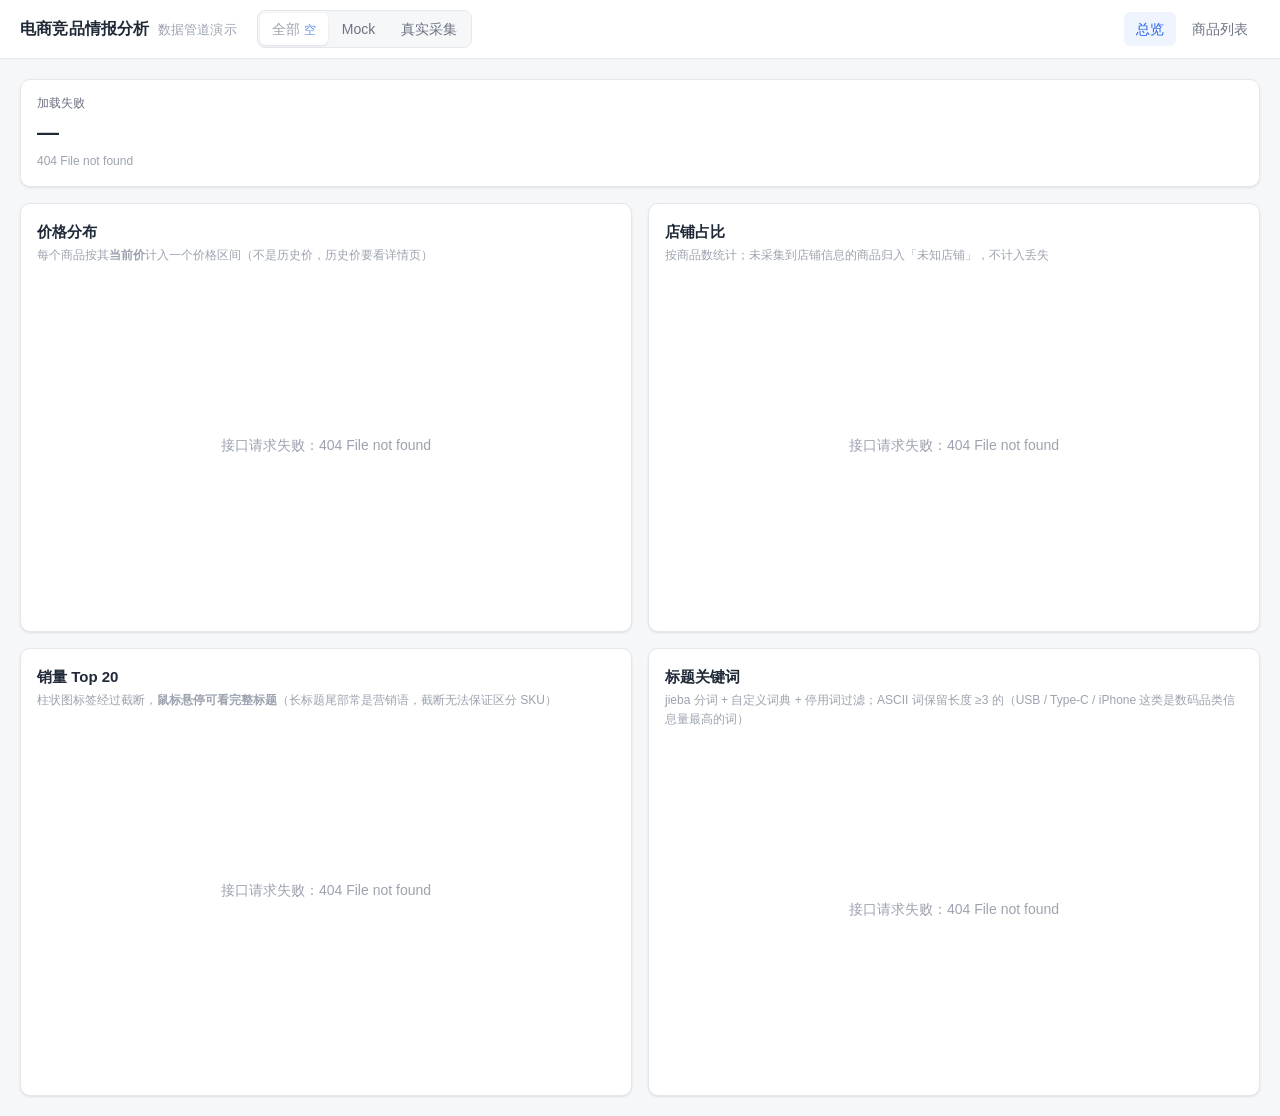
==== frontend/index.html @ 3df13cca "阶段 2：API 层 + 前端闭环 + 281 个测试全绿 ## 新增  - app/api/deps.py        ★ ?source= 过滤的【唯一】实现（apply_source） - a" ====
<!DOCTYPE html>
<html lang="zh-CN">
<head>
<meta charset="utf-8">
<meta name="viewport" content="width=device-width, initial-scale=1">
<title>电商竞品情报分析平台 · 总览</title>
<link rel="stylesheet" href="static/css/style.css">

<!-- ==========================================================================
     ECharts 及其本地兜底

     ★ 版本必须是 5.6.0，两个都不能动：
       · 5.5.1 —— 是网上博客和 AI 生成代码里最常见的版本号，
                  但实测在 bootcdn / staticfile 上都是 **404**
       · 6.x   —— echarts-wordcloud 2.1.0 官方兼容声明是 `echarts ^5.0.1`，
                  升到 6 之后的报错是 "series.wordCloud not exists"，
                  这句话会把人引去查"是不是插件没引"，而不是"是不是版本不对"

     ★ 兜底为什么用 document.write 而不是动态 appendChild：
       动态插入的 <script> 默认是**异步**的，后面的脚本会先执行，
       到那时 echarts 还没到——于是兜底看起来"没生效"。
       document.write 是在解析期同步插入，能保证顺序。
       （代价：它会阻塞解析。但这里换来的正是我们要的顺序保证。）
     ======================================================================= -->
<script src="https://cdn.bootcdn.net/ajax/libs/echarts/5.6.0/echarts.min.js"></script>
<script>
  window.echarts || document.write('<script src="vendor/echarts.min.js"><\/script>');
</script>
<script src="https://cdn.bootcdn.net/ajax/libs/echarts-wordcloud/2.1.0/echarts-wordcloud.min.js"></script>
<script>
  // 插件的 UMD 包装会把自己挂在 `window['echarts-wordcloud']` 上，
  // 所以用它判断加载是否成功（插件没有提供别的探测方式）。
  window['echarts-wordcloud'] ||
    document.write('<script src="vendor/echarts-wordcloud.min.js"><\/script>');
</script>
</head>

<body>

<header class="topbar">
  <div class="topbar-inner">
    <div class="brand">电商竞品情报分析<span>数据管道演示</span></div>
    <!-- 数据源切换由 JS 填充：计数要从接口拿，不能写死在 HTML 里 -->
    <div class="switcher" id="source-switcher" role="group" aria-label="数据源"></div>
    <nav class="pages">
      <a href="index.html" class="active">总览</a>
      <a href="products.html">商品列表</a>
    </nav>
  </div>
</header>

<main>
  <!-- 总览卡片 -->
  <section class="cards" id="cards"></section>

  <!--
    全局提示条。★ 它承载的是"这个数据源整体上缺了什么"，
    而不是某一张图缺了什么——单张图的缺失由各自的图内提示负责。
    两层提示分开，是因为它们回答的问题不同：
      全局条："这个数据源是什么状态"
      图内条："这张图为什么是空的"
  -->
  <div class="notice" id="global-notice"></div>

  <section class="charts">

    <div class="panel">
      <h2>价格分布</h2>
      <div class="hint">每个商品按其<b>当前价</b>计入一个价格区间（不是历史价，历史价要看详情页）</div>
      <div class="notice" id="notice-price"></div>
      <div class="chart" id="chart-price"></div>
      <div class="empty-state" id="empty-price"></div>
    </div>

    <div class="panel">
      <h2>店铺占比</h2>
      <div class="hint">按商品数统计；未采集到店铺信息的商品归入「未知店铺」，不计入丢失</div>
      <div class="notice" id="notice-shop"></div>
      <div class="chart" id="chart-shop"></div>
      <div class="empty-state" id="empty-shop"></div>
    </div>

    <div class="panel">
      <h2>销量 Top 20</h2>
      <div class="hint">柱状图标签经过截断，<b>鼠标悬停可看完整标题</b>（长标题尾部常是营销语，截断无法保证区分 SKU）</div>
      <div class="notice" id="notice-sales"></div>
      <div class="chart tall" id="chart-sales"></div>
      <div class="empty-state" id="empty-sales"></div>
    </div>

    <div class="panel">
      <h2>标题关键词</h2>
      <div class="hint">jieba 分词 + 自定义词典 + 停用词过滤；ASCII 词保留长度 ≥3 的（USB / Type-C / iPhone 这类是数码品类信息量最高的词）</div>
      <div class="notice" id="notice-words"></div>
      <div class="chart tall" id="chart-words"></div>
      <div class="empty-state" id="empty-words"></div>
    </div>

  </section>
</main>

<script src="static/js/api.js"></script>
<script src="static/js/charts.js"></script>
<script>
/* ============================================================================
 * 页面装配
 *
 * 整体是"先渲染骨架、再并发拉数据"：
 * 五个接口之间没有依赖，串行等会让首屏慢 5 倍。
 * ========================================================================== */

/** 渲染数据源切换按钮。
 *
 *  ★ 计数来自 /api/stats/sources，所以"两个数据源各有多少条"
 *    在界面上是**可见**的——这是"双数据源隔离"最直接的证据，
 *    比在 README 里写一段话有力得多。
 */
async function renderSwitcher() {
  const box = document.getElementById('source-switcher');
  const active = currentSource();

  let counts = {};
  try {
    const data = await apiGet('/api/stats/sources');
    for (const s of data.sources) counts[s.source] = s.product_count;
  } catch (err) {
    // 拿不到计数不影响切换功能，按钮上不显示数字就行。
    // ★ 不在这里弹错误：接口本身还能用，弹一个红框只会让人以为整个服务挂了。
    console.warn('数据源清单加载失败，切换按钮将不显示计数', err);
  }

  box.innerHTML = '';
  for (const s of SOURCES) {
    const btn = document.createElement('button');
    btn.type = 'button';
    btn.setAttribute('aria-pressed', String(s.id === active));
    // all 的计数是各源之和，接口不单独返回，这里自己加
    const n = s.id === 'all'
      ? Object.values(counts).reduce((a, b) => a + b, 0)
      : counts[s.id];
    btn.innerHTML = n === undefined
      ? s.label
      : `${s.label}<span class="count">${n === 0 ? '空' : n}</span>`;
    // 空数据源不置灰禁用——点进去看到空态提示，本身就是演示的一部分
    if (n === 0) btn.classList.add('empty');

    btn.onclick = () => {
      if (s.id === currentSource()) return;
      setSource(s.id);
      location.reload();   // 简单直接：重新拉一遍所有数据
    };
    box.appendChild(btn);
  }
}

function renderCards(ov) {
  const box = document.getElementById('cards');
  const price = ov.price;

  const items = [
    { label: '商品数', value: fmtInt(ov.product_count),
      sub: ov.price_missing ? `${ov.price_missing} 个无价格` : '全部有价格' },
    { label: '店铺数', value: fmtInt(ov.shop_count), sub: '按店铺字段去重' },
    { label: '价格点', value: fmtInt(ov.price_point_count),
      sub: ov.product_count
        ? `均 ${(ov.price_point_count / ov.product_count).toFixed(1)} 点/商品` : '—' },
    { label: '价格中位数', value: price ? fmtPrice(price.median) : '—',
      sub: price ? `${fmtPrice(price.min)} ~ ${fmtPrice(price.max)}` : '无数据' },
    // ★ 销量这一格是"数据源差异"最直观的体现：
    //   Mock 有，真实采集没有。空着 + 一句说明，而不是显示 0——
    //   显示 0 会被读成"一件都没卖出去"，那是完全不同的事实。
    ov.has_sales
      ? { label: '销量合计', value: fmtInt(ov.sales.total),
          sub: `最高单品 ${fmtInt(ov.sales.max)}` }
      : { label: '销量合计', value: '—', sub: '真实电商不公开销量' },
  ];

  box.innerHTML = items.map((it) => `
    <div class="card">
      <div class="label">${it.label}</div>
      <div class="value">${it.value}</div>
      <div class="sub">${it.sub}</div>
    </div>`).join('');
}

/** 并发拉取 4 张图的数据。
 *
 *  ★ 用 Promise.all 而不是 await 四次：四个接口互不依赖，
 *    串行的话首屏时间等于四者之和。
 *  ★ 但**任何一个失败都不该让整页白屏**——所以不是 Promise.all 直接
 *    抛错，而是每张图各自 catch 后把自己的空态显示出来。
 *    第一版是裸的 Promise.all，结果 onerror 一挂整页什么都不显示，
 *    而控制台只有一个错，很容易以为是接口全挂了。
 */
async function loadCharts() {
  const jobs = [
    ['/api/stats/price-distribution', renderPriceDistribution,
     'chart-price', 'empty-price', 'notice-price'],
    ['/api/stats/sales-top', renderSalesTop,
     'chart-sales', 'empty-sales', 'notice-sales'],
    ['/api/stats/shop-share', renderShopShare,
     'chart-shop', 'empty-shop', 'notice-shop'],
    ['/api/stats/keywords', renderKeywords,
     'chart-words', 'empty-words', 'notice-words'],
  ];

  await Promise.all(jobs.map(async ([path, render, chartId, emptyId, noticeId]) => {
    try {
      const data = await apiGet(path);
      render(chartId, emptyId, noticeId, data);
    } catch (err) {
      console.error(path, err);
      toggleEmpty(chartId, emptyId, true, `接口请求失败：${err.message}`);
    }
  }));
}

(async function main() {
  // 切换按钮先画出来，它不依赖统计接口
  renderSwitcher();

  try {
    const ov = await apiGet('/api/stats/overview');
    renderCards(ov);
    showNotice('global-notice', ov.notice);
  } catch (err) {
    document.getElementById('cards').innerHTML =
      `<div class="card"><div class="label">加载失败</div>
       <div class="value">—</div><div class="sub">${err.message}</div></div>`;
  }

  await loadCharts();
})();
</script>
</body>
</html>
---- frontend/static/css/style.css ----
/* ============================================================================
 * 全局样式
 *
 * 纯手写 CSS，没有 Tailwind / Bootstrap / 任何构建步骤。
 * 理由和"前端用纯 HTML"是同一个：这是一个**作品集项目**，
 * 面试官 clone 下来要能直接打开。多一个 npm install 就多一半的人不会打开。
 *
 * 用 CSS 变量而不是写死颜色，是为了让"图表配色"和"页面配色"能对上——
 * ECharts 那边要读同一批色值（见 charts.js 里的 palette）。
 * 两边写死两套色值，改主题时必然改漏一处，然后就出现"图上有个不认识的蓝色"。
 * ========================================================================== */

:root {
  --bg: #f6f7f9;
  --surface: #ffffff;
  --border: #e4e7ec;
  --text: #1f2937;
  --text-soft: #6b7280;
  --text-faint: #9ca3af;
  --accent: #2563eb;
  --accent-soft: #eff4ff;
  --warn-bg: #fffbeb;
  --warn-border: #fcd34d;
  --warn-text: #92400e;
  --radius: 10px;
  --shadow: 0 1px 2px rgba(16, 24, 40, .04), 0 1px 3px rgba(16, 24, 40, .06);
}

* { box-sizing: border-box; }

body {
  margin: 0;
  background: var(--bg);
  color: var(--text);
  /* 中文字体栈：把系统中文字体排在前面。
     顺序很讲究——macOS 上如果先写 Arial，中文会走 Arial 的
     回退字体，字重和行高都不对。 */
  font-family: -apple-system, BlinkMacSystemFont, "Segoe UI", "PingFang SC",
               "Hiragino Sans GB", "Microsoft YaHei", "Helvetica Neue", Arial, sans-serif;
  font-size: 14px;
  line-height: 1.6;
}

/* --------------------------------------------------------------------------
 * 顶栏
 * ------------------------------------------------------------------------ */
header.topbar {
  position: sticky;
  top: 0;
  z-index: 20;
  background: var(--surface);
  border-bottom: 1px solid var(--border);
  padding: 0 20px;
}

.topbar-inner {
  max-width: 1440px;
  margin: 0 auto;
  display: flex;
  align-items: center;
  gap: 20px;
  min-height: 58px;
  flex-wrap: wrap;
}

.brand { font-size: 16px; font-weight: 650; letter-spacing: .2px; }
.brand span { color: var(--text-faint); font-weight: 400; font-size: 13px; margin-left: 8px; }

nav.pages { display: flex; gap: 4px; margin-left: auto; }
nav.pages a {
  color: var(--text-soft);
  text-decoration: none;
  padding: 6px 12px;
  border-radius: 6px;
  font-weight: 500;
}
nav.pages a:hover { background: var(--bg); color: var(--text); }
nav.pages a.active { background: var(--accent-soft); color: var(--accent); }

/* --------------------------------------------------------------------------
 * 数据源切换（分段控件）
 *
 * ★ 这一个控件是整个项目的门面：它让"双数据源隔离"这件事
 *   在界面上**可见**，而不是只能写在 README 里。
 * ------------------------------------------------------------------------ */
.switcher {
  display: flex;
  background: var(--bg);
  border: 1px solid var(--border);
  border-radius: 8px;
  padding: 2px;
  gap: 2px;
}
.switcher button {
  border: 0;
  background: transparent;
  color: var(--text-soft);
  font: inherit;
  font-weight: 500;
  padding: 5px 12px;
  border-radius: 6px;
  cursor: pointer;
  white-space: nowrap;
}
.switcher button:hover { color: var(--text); }
.switcher button[aria-pressed="true"] {
  background: var(--surface);
  color: var(--accent);
  box-shadow: var(--shadow);
}
/* 没有数据的源：淡一点，但仍然可点——
   点进去看到空态提示，本身就是演示的一部分。 */
.switcher button.empty { color: var(--text-faint); }
.switcher button .count { color: var(--text-faint); font-weight: 400; margin-left: 4px; font-size: 12px; }
.switcher button[aria-pressed="true"] .count { color: var(--accent); opacity: .7; }

/* --------------------------------------------------------------------------
 * 布局
 * ------------------------------------------------------------------------ */
main { max-width: 1440px; margin: 0 auto; padding: 20px; }

.cards {
  display: grid;
  grid-template-columns: repeat(auto-fit, minmax(170px, 1fr));
  gap: 12px;
  margin-bottom: 16px;
}

.card {
  background: var(--surface);
  border: 1px solid var(--border);
  border-radius: var(--radius);
  padding: 14px 16px;
  box-shadow: var(--shadow);
}
.card .label { color: var(--text-soft); font-size: 12px; margin-bottom: 2px; }
.card .value { font-size: 22px; font-weight: 650; font-variant-numeric: tabular-nums; }
.card .sub { color: var(--text-faint); font-size: 12px; margin-top: 2px; }

.charts { display: grid; grid-template-columns: repeat(auto-fit, minmax(520px, 1fr)); gap: 16px; }

.panel {
  background: var(--surface);
  border: 1px solid var(--border);
  border-radius: var(--radius);
  box-shadow: var(--shadow);
  padding: 16px;
  min-width: 0;              /* ★ 没有这行，grid 子项里的长表格会把布局撑破 */
}
.panel h2 {
  margin: 0 0 2px;
  font-size: 15px;
  font-weight: 620;
}
.panel .hint { color: var(--text-faint); font-size: 12px; margin-bottom: 10px; }

/* ECharts 容器必须有显式高度，否则 canvas 高度为 0，图完全不显示
   ——而控制台一个错都没有，这是最容易卡住新手的一步。 */
.chart { width: 100%; height: 340px; }
.chart.tall { height: 520px; }

/* --------------------------------------------------------------------------
 * 空态 / 提示
 *
 * ★ 这个块是本项目"诚实呈现"的落点。真实电商的销量不在网页端公开，
 *   所以 ?source=smzdm 下销量图必然是空的。
 *   空白的图看起来像系统坏了；一句解释才是诚实的。
 * ------------------------------------------------------------------------ */
.notice {
  display: none;
  background: var(--warn-bg);
  border: 1px solid var(--warn-border);
  color: var(--warn-text);
  border-radius: 8px;
  padding: 10px 12px;
  font-size: 13px;
  margin-bottom: 10px;
}
.notice.show { display: block; }
.notice.info { background: var(--accent-soft); border-color: #c7d7fe; color: #1e40af; }

.empty-state {
  display: none;
  height: 340px;
  align-items: center;
  justify-content: center;
  text-align: center;
  color: var(--text-faint);
  padding: 0 30px;
}
.empty-state.show { display: flex; }

/* --------------------------------------------------------------------------
 * 表格
 * ------------------------------------------------------------------------ */
table.data { width: 100%; border-collapse: collapse; font-size: 13px; }
table.data th, table.data td {
  text-align: left;
  padding: 8px 10px;
  border-bottom: 1px solid var(--border);
  vertical-align: middle;
}
table.data th {
  color: var(--text-soft);
  font-weight: 550;
  font-size: 12px;
  background: #fbfbfc;
  position: sticky;
  top: 58px;
  white-space: nowrap;
}
table.data th.sortable { cursor: pointer; user-select: none; }
table.data th.sortable:hover { color: var(--accent); }
table.data tbody tr { cursor: pointer; }
table.data tbody tr:hover { background: #fafbfc; }

/* ★ 标题列用 CSS 截断而不是后端截断。
   后端那个 title_short 是给图表图例用的（那边没有 CSS）；
   表格这边 hover 能看到完整标题，用 CSS 更自然，
   而且不会因为窗口宽度变化而露出一个固定的省略号。 */
td.title-cell {
  max-width: 380px;
  overflow: hidden;
  text-overflow: ellipsis;
  white-space: nowrap;
}
.num { font-variant-numeric: tabular-nums; text-align: right; }
.muted { color: var(--text-faint); }

.tag {
  display: inline-block;
  padding: 1px 7px;
  border-radius: 4px;
  font-size: 11px;
  background: var(--bg);
  color: var(--text-soft);
  border: 1px solid var(--border);
}
.tag.src-mock { background: #f0f9ff; border-color: #bae6fd; color: #0369a1; }
.tag.src-smzdm { background: #f0fdf4; border-color: #bbf7d0; color: #15803d; }

/* --------------------------------------------------------------------------
 * 分页与工具条
 * ------------------------------------------------------------------------ */
.toolbar { display: flex; align-items: center; gap: 10px; margin-bottom: 12px; flex-wrap: wrap; }
.toolbar input[type="search"], .toolbar select {
  font: inherit;
  padding: 6px 10px;
  border: 1px solid var(--border);
  border-radius: 7px;
  background: var(--surface);
  color: var(--text);
}
.toolbar input[type="search"] { width: 240px; }

.pager { display: flex; align-items: center; gap: 8px; margin-top: 12px; }
.pager button {
  font: inherit;
  padding: 5px 12px;
  border: 1px solid var(--border);
  background: var(--surface);
  border-radius: 7px;
  cursor: pointer;
  color: var(--text);
}
.pager button:hover:not(:disabled) { border-color: var(--accent); color: var(--accent); }
.pager button:disabled { opacity: .45; cursor: default; }

/* --------------------------------------------------------------------------
 * 详情弹窗
 * ------------------------------------------------------------------------ */
.modal-backdrop {
  display: none;
  position: fixed;
  inset: 0;
  background: rgba(16, 24, 40, .45);
  z-index: 50;
  padding: 40px 20px;
  overflow: auto;
}
.modal-backdrop.show { display: block; }
.modal {
  background: var(--surface);
  border-radius: 12px;
  max-width: 900px;
  margin: 0 auto;
  padding: 20px;
  box-shadow: 0 20px 40px rgba(16, 24, 40, .2);
}
.modal-head { display: flex; align-items: flex-start; gap: 16px; margin-bottom: 12px; }
.modal-head h3 { margin: 0 0 4px; font-size: 16px; font-weight: 620; }
.modal-head .close {
  margin-left: auto;
  border: 0;
  background: var(--bg);
  width: 30px; height: 30px;
  border-radius: 7px;
  cursor: pointer;
  font-size: 16px;
  color: var(--text-soft);
  flex: none;
}
.modal-head .close:hover { background: #fee2e2; color: #b91c1c; }

.kv { display: grid; grid-template-columns: repeat(auto-fit, minmax(150px, 1fr)); gap: 8px 16px; margin: 12px 0; }
.kv div { font-size: 13px; }
.kv .k { color: var(--text-soft); font-size: 12px; }

@media (max-width: 720px) {
  .charts { grid-template-columns: 1fr; }
  .toolbar input[type="search"] { width: 100%; }
}
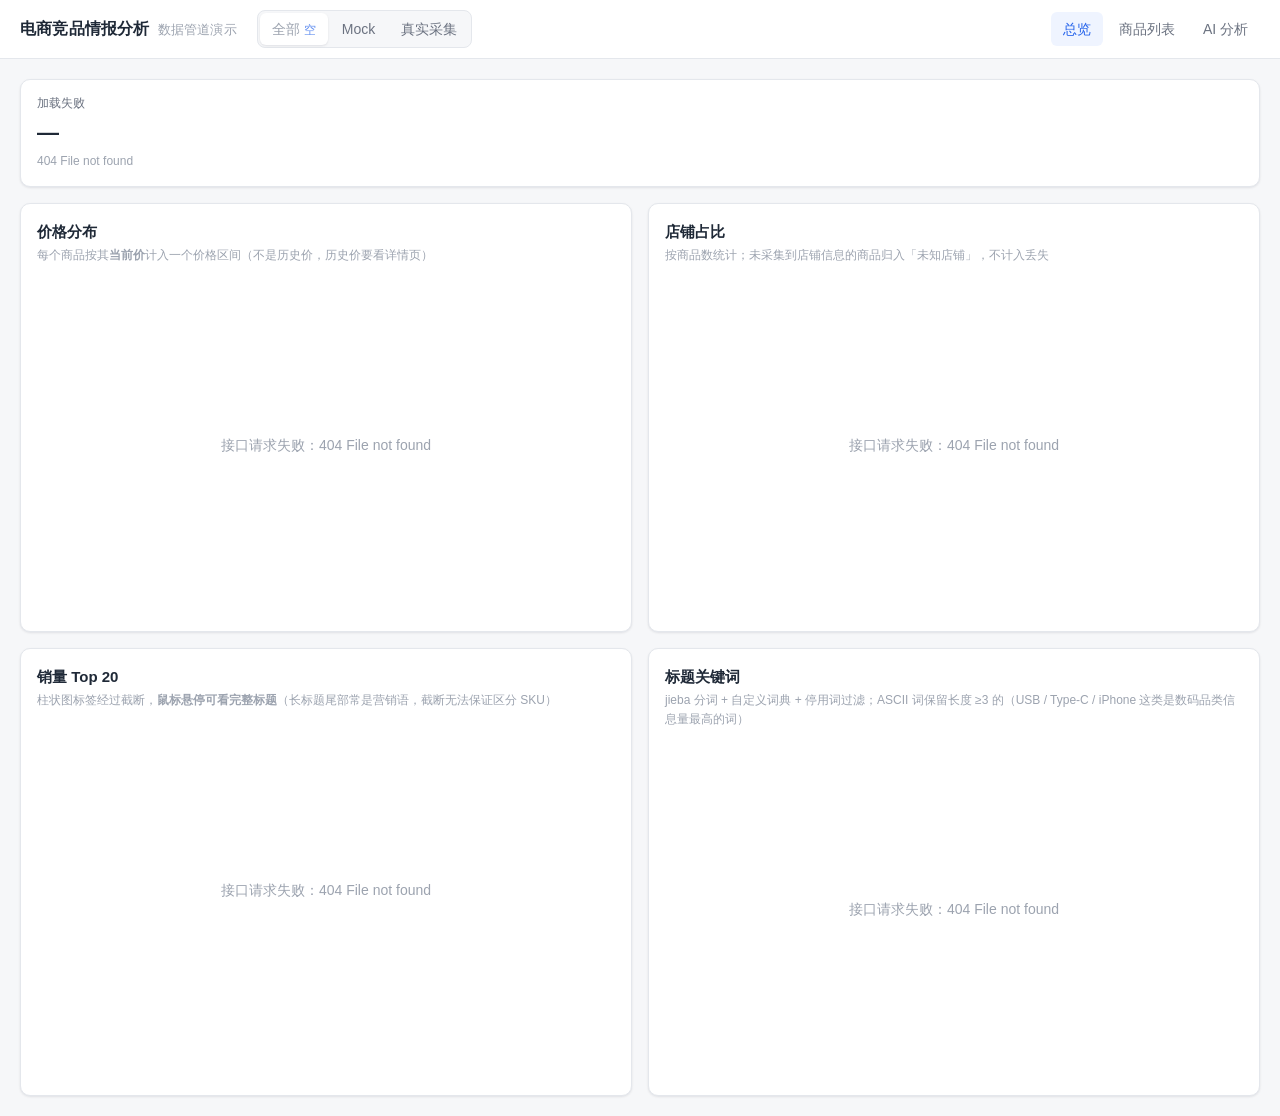
==== commit 36e047a8: "阶段 3：AI 分析层 + 数据指纹缓存 + 399 个测试全绿 ## 新增  - app/analysis/fingerprint.py  ★ 数据指纹（缓存键）+ 运行时安全断言 - app/an" ====
--- a/frontend/index.html
+++ b/frontend/index.html
@@ -45,6 +45,7 @@
     <nav class="pages">
       <a href="index.html" class="active">总览</a>
       <a href="products.html">商品列表</a>
+      <a href="analysis.html">AI 分析</a>
     </nav>
   </div>
 </header>
--- a/frontend/static/css/style.css
+++ b/frontend/static/css/style.css
@@ -267,6 +267,95 @@
 .pager button:disabled { opacity: .45; cursor: default; }
 
 /* --------------------------------------------------------------------------
+ * 报告页
+ *
+ * ★ 报告正文全部由**模型生成**，渲染时全部走 `textContent`，不碰 innerHTML。
+ *   理由见 analysis.html 里那段注释——简单说：模型输出是**不可信文本**，
+ *   把它当 HTML 解析等于给自己开一个 XSS 口子，
+ *   而开口子的路径是"数据源里某条商品标题里带了 <script>"。
+ * ------------------------------------------------------------------------ */
+
+/* 通用按钮。★ 之前只有 .pager button 和 .switcher button 两套局部样式，
+   报告页需要一对"主操作 + 次操作"，所以抽一个通用的出来。 */
+.btn {
+  font: inherit;
+  padding: 6px 14px;
+  border: 1px solid var(--border);
+  background: var(--surface);
+  border-radius: 7px;
+  cursor: pointer;
+  color: var(--text);
+}
+.btn:hover:not(:disabled) { border-color: var(--accent); color: var(--accent); }
+.btn.primary {
+  background: var(--accent);
+  border-color: var(--accent);
+  color: #fff;
+  font-weight: 550;
+}
+.btn.primary:hover:not(:disabled) { background: #1d4ed8; color: #fff; }
+/* 禁用态要**看起来**不可点：生成报告要花 token，
+   按钮看起来能点而实际点了没反应，会让人反复点，每次都是一次付费调用。 */
+.btn:disabled { opacity: .45; cursor: not-allowed; }
+
+/* 报告正文挂载点。 */
+.report-headline {
+  font-size: 19px;
+  font-weight: 650;
+  line-height: 1.5;
+  margin: 4px 0 10px;
+}
+
+/* 「这份报告说的是哪个数据源」的提示。
+   数据源切换之后，屏幕上留着的还是上一份报告——这时必须说话。 */
+.report-stale {
+  background: var(--warn-bg);
+  border: 1px solid var(--warn-border);
+  color: var(--warn-text);
+  border-radius: 8px;
+  padding: 10px 12px;
+  font-size: 13px;
+  margin-bottom: 12px;
+}
+
+.report-section {
+  border-top: 1px solid var(--border);
+  padding-top: 12px;
+  margin-top: 12px;
+}
+.report-section h3 { margin: 0 0 4px; font-size: 14px; font-weight: 620; }
+.report-section p { margin: 0 0 6px; }
+/* 依据：用 monospace + 左边框，视觉上明确区分"判断"和"数字"。
+   这个区分是有意的——报告最常见的失败就是**结论和数字对不上**，
+   分开排版能让人一眼看出"这句判断的依据是什么"。 */
+.report-evidence {
+  font-family: ui-monospace, SFMono-Regular, Menlo, Consolas, monospace;
+  font-size: 12px;
+  color: var(--text-soft);
+  background: var(--bg);
+  border-left: 3px solid var(--border);
+  padding: 5px 10px;
+  border-radius: 0 6px 6px 0;
+  margin: 0;
+}
+
+.report-lists { display: grid; grid-template-columns: repeat(auto-fit, minmax(280px, 1fr)); gap: 16px; margin-top: 16px; }
+.report-list h4 { margin: 0 0 6px; font-size: 13px; font-weight: 620; }
+.report-list ul { margin: 0; padding-left: 18px; }
+.report-list li { margin-bottom: 4px; }
+/* ★ 三组列表用颜色分开，其中「数据限制」是**最重要的一组**：
+   它是这份报告最诚实的地方——写清楚"这批数据支撑不了什么结论"。
+   给它最重的边框，是因为它是面试时最该被看到的一段。 */
+.report-list.limits {
+  background: var(--warn-bg);
+  border: 1px solid var(--warn-border);
+  border-radius: 8px;
+  padding: 12px 14px;
+}
+.report-list.limits h4 { color: var(--warn-text); }
+.report-list.limits ul { color: var(--warn-text); padding-left: 18px; }
+
+/* --------------------------------------------------------------------------
  * 详情弹窗
  * ------------------------------------------------------------------------ */
 .modal-backdrop {
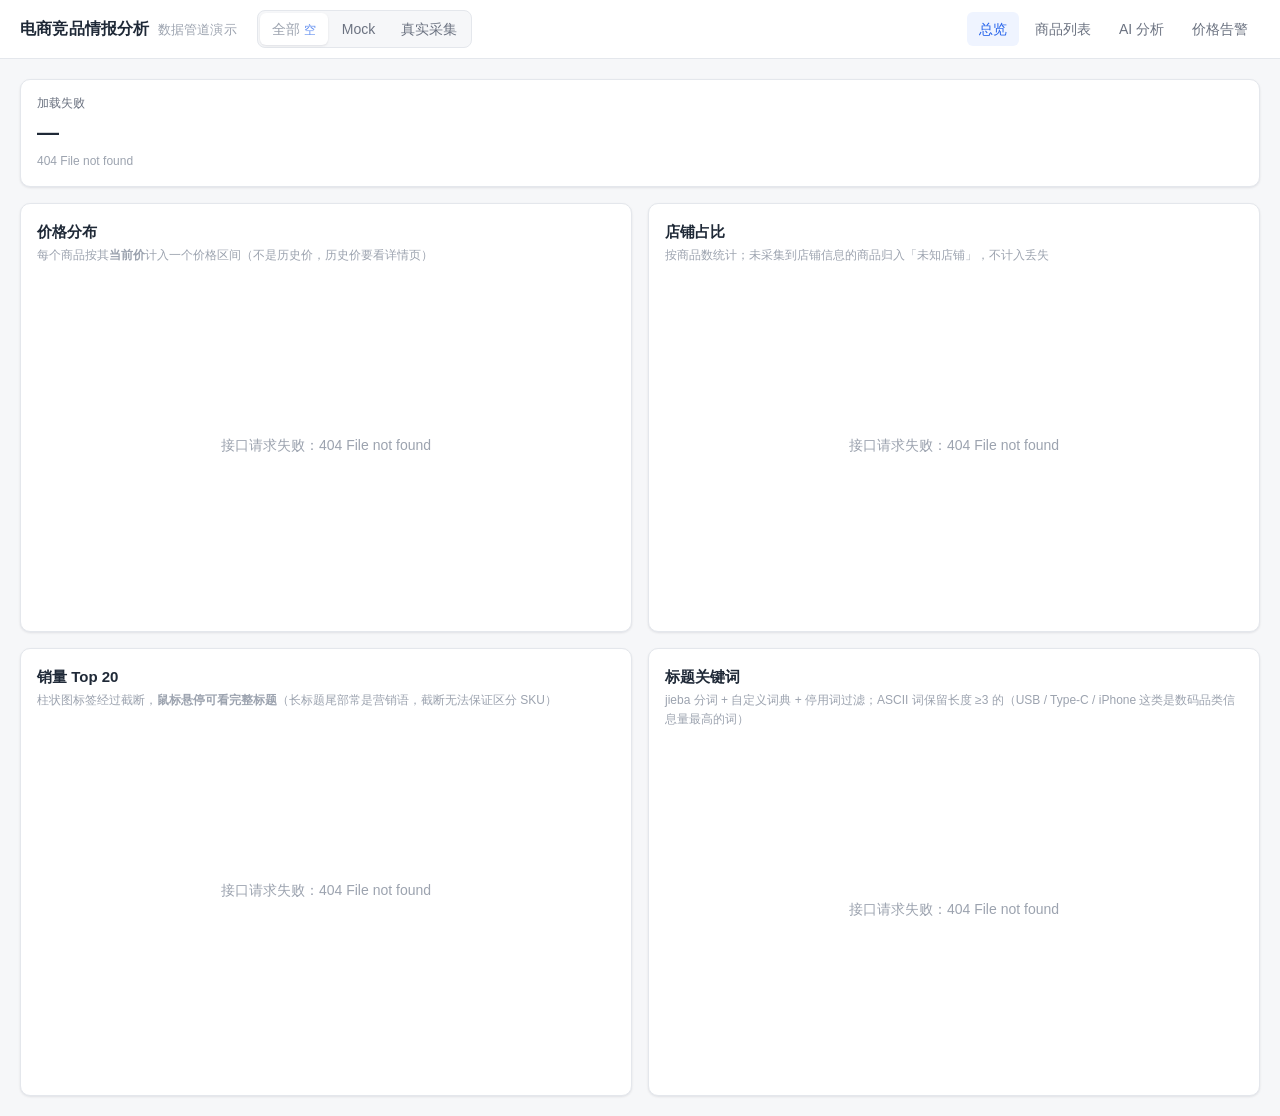
==== commit 7d12f055: "阶段 5（二）：告警页面 + 前端接入，605 个测试全绿 frontend/alerts.html —— 规则、状态、触发记录、手动查一轮   这一页要回答的头号问题是"我的规则为什么没响"，所以答" ====
--- a/frontend/index.html
+++ b/frontend/index.html
@@ -46,6 +46,7 @@
       <a href="index.html" class="active">总览</a>
       <a href="products.html">商品列表</a>
       <a href="analysis.html">AI 分析</a>
+      <a href="alerts.html">价格告警</a>
     </nav>
   </div>
 </header>
--- a/frontend/static/css/style.css
+++ b/frontend/static/css/style.css
@@ -395,6 +395,47 @@
 .kv div { font-size: 13px; }
 .kv .k { color: var(--text-soft); font-size: 12px; }
 
+/* --------------------------------------------------------------------------
+ * 告警页
+ * ------------------------------------------------------------------------ */
+
+/* 规则状态徽章（看守中 / 已触发）。
+   ★ 文字本身就把两种状态分开了，颜色只是加强。
+     只靠颜色的话，色盲、截图、黑白打印都会丢掉这个信息——
+     而"这条规则会不会再响"恰恰是这一页最需要被看懂的东西。 */
+.state-badge {
+  display: inline-block;
+  padding: 1px 8px;
+  border-radius: 999px;
+  font-size: 11px;
+  white-space: nowrap;
+  border: 1px solid var(--border);
+  background: var(--bg);
+}
+.state-armed { background: #ecfdf5; border-color: #a7f3d0; color: #047857; }
+.state-fired { background: #fff7ed; border-color: #fed7aa; color: #c2410c; }
+
+/* 告警页的表格行没有"点开详情"的行为（其它页面有），
+   所以光标不能是说谎的手型。 */
+#rules-body tr, #alerts-body tr { cursor: default; }
+
+/* 检查报告。★ 它的存在感要比一般提示强一点：
+   "判不了"那种情况在别处完全看不见（没写记录、没报错），
+   这里是它唯一的出口。 */
+.check-report {
+  margin-top: 4px;
+  padding: 10px 12px;
+  background: var(--bg);
+  border: 1px solid var(--border);
+  border-radius: 8px;
+  font-size: 13px;
+}
+.check-reasons { margin: 8px 0 0; padding-left: 18px; color: var(--warn-text); }
+
+.modal-actions { margin-top: 14px; }
+/* 让 <a> 用 .btn 的样式时不会带上链接的下划线和主题色。 */
+a.btn { display: inline-block; text-decoration: none; }
+
 @media (max-width: 720px) {
   .charts { grid-template-columns: 1fr; }
   .toolbar input[type="search"] { width: 100%; }
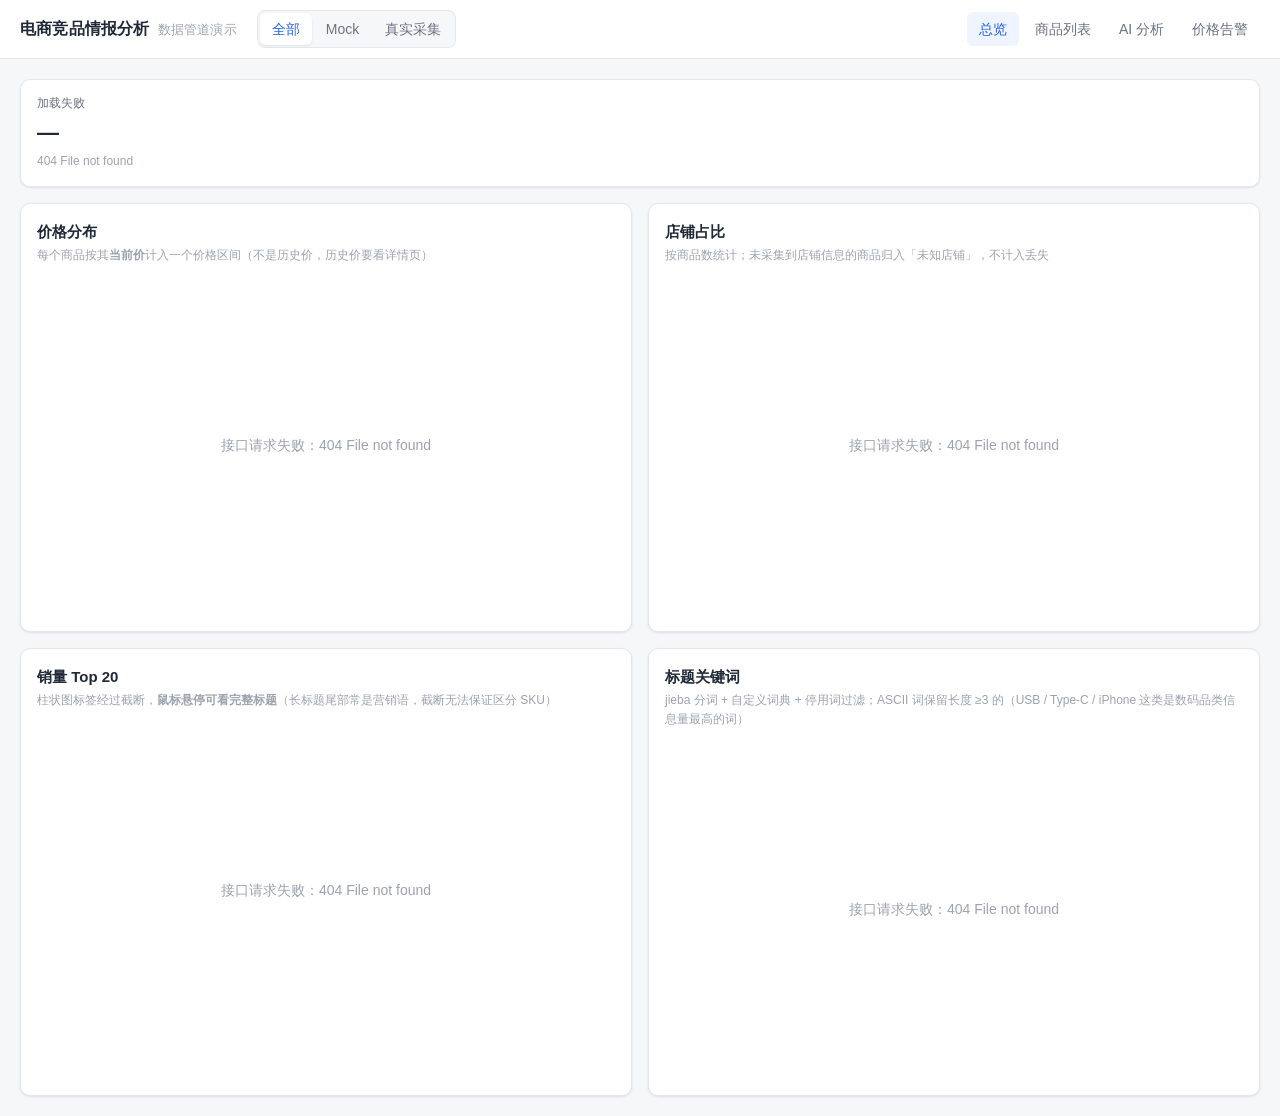
==== commit 907922e3: "代码 review 修复：11 条实测复现的缺陷，704 个测试全绿 全部来自代码 review，全部按"先复现 → 再修 → 再确认测试会红"走完 （本轮变异测试 8/8 变红）。分两组。  ═══" ====
--- a/frontend/index.html
+++ b/frontend/index.html
@@ -136,10 +136,10 @@
     const btn = document.createElement('button');
     btn.type = 'button';
     btn.setAttribute('aria-pressed', String(s.id === active));
-    // all 的计数是各源之和，接口不单独返回，这里自己加
-    const n = s.id === 'all'
-      ? Object.values(counts).reduce((a, b) => a + b, 0)
-      : counts[s.id];
+    // ★ 「全部」的计数怎么来，规则在 api.js 的 sourceCount 一处——
+    //   这里原本自己求和，另外两页写 counts['all']（恒 undefined），
+    //   于是同一个按钮在四个页面上有四种表现。见那个函数的注释。
+    const n = sourceCount(s.id, counts);
     btn.innerHTML = n === undefined
       ? s.label
       : `${s.label}<span class="count">${n === 0 ? '空' : n}</span>`;
@@ -226,9 +226,15 @@
     renderCards(ov);
     showNotice('global-notice', ov.notice);
   } catch (err) {
+    // ★ err.message 也要转义。它不是我们写的句子：api.js 会把后端的
+    //   `detail` 原样带进来，而 FastAPI 的 422 里那个结构包含
+    //   `"input": <请求里传的原值>`——也就是说这串文字里可能出现
+    //   别处来的内容。目前没有能把 URL 参数喂到这里的路径
+    //   （?source= 和 ?product_id= 都在读进来时就校验/转数字了），
+    //   所以这条现在是防御性的；但"来源不是自己"这一点不会变。
     document.getElementById('cards').innerHTML =
       `<div class="card"><div class="label">加载失败</div>
-       <div class="value">—</div><div class="sub">${err.message}</div></div>`;
+       <div class="value">—</div><div class="sub">${escapeHtml(err.message)}</div></div>`;
   }
 
   await loadCharts();
--- a/frontend/static/css/style.css
+++ b/frontend/static/css/style.css
@@ -227,6 +227,41 @@
 .num { font-variant-numeric: tabular-nums; text-align: right; }
 .muted { color: var(--text-faint); }
 
+/* --------------------------------------------------------------------------
+ * 缩略图
+ *
+ * ★ 尺寸写在 CSS 上而不是 <img> 的 width/height 属性上，是为了
+ *   **图片还没加载出来时列宽就已经定住**。否则图一个个加载完成，
+ *   整张表会一格一格地往右挪——列表在眼前"跳"一下，很难看。
+ *
+ * ★ 有图和没图用的是同一个 40×40 的框：这样同一列里所有行的
+ *   文字起始位置是对齐的，而"没有图"读起来是"这里空着"，
+ *   不是"这一行缺了点什么"。
+ * ------------------------------------------------------------------------ */
+.thumb {
+  display: block;
+  width: 40px;
+  height: 40px;
+  border-radius: 6px;
+  border: 1px solid var(--border);
+  background: var(--bg);
+}
+img.thumb { object-fit: cover; }
+/* 没有图 / 取不到图：虚线框，比实线更明确地表示"这里是空的" */
+.thumb-empty { border-style: dashed; }
+
+/* 详情主图。★ 上限给得比缩略图宽松得多——这一屏就是专门看它的。
+   不设 max-width: 100% 的话，一张大图会把弹窗撑破（900px 宽），
+   而 .modal 上没有 overflow: hidden，撑破了就是整页横向滚动。 */
+#m-figure img {
+  display: block;
+  max-width: 100%;
+  max-height: 280px;
+  border-radius: 8px;
+  border: 1px solid var(--border);
+  margin: 4px 0 2px;
+}
+
 .tag {
   display: inline-block;
   padding: 1px 7px;
